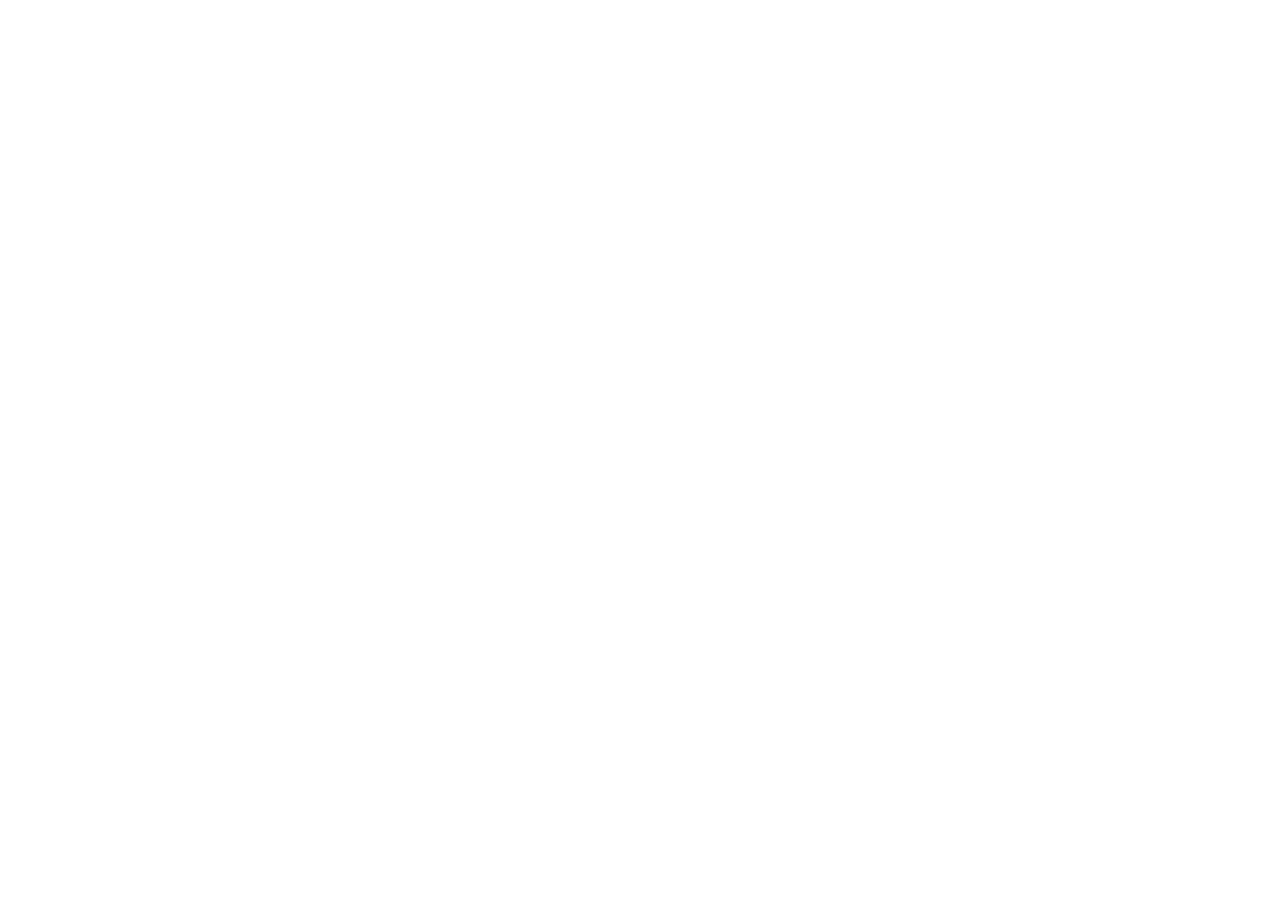
==== pages/contact.html @ c791321b "added context to projectDetails.html" ====
<!DOCTYPE html>
<html lang="en">
<head>
    <meta charset="UTF-8">
    <meta http-equiv="X-UA-Compatible" content="IE=edge">
    <meta name="viewport" content="width=device-width, initial-scale=1.0">
    <link href="styles/reset.css" rel="stylesheet">
    <link href="styles/index.css" rel="stylesheet">
    <title>Sass-figma</title>
</head>
<footer></footer>
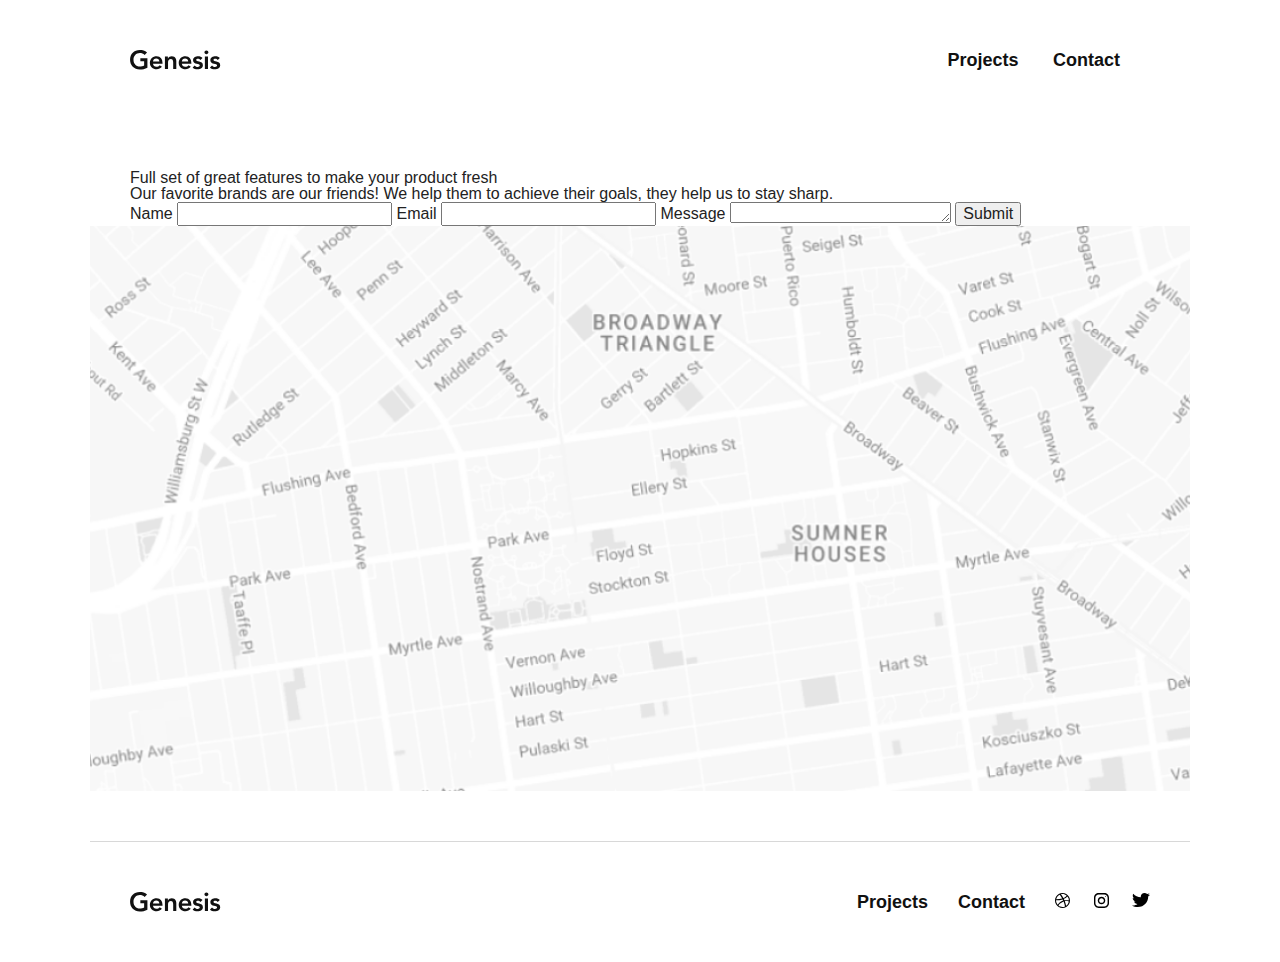
==== commit f9b1272d: "added content to main,footer and header.csss" ====
--- a/pages/contact.html
+++ b/pages/contact.html
@@ -4,8 +4,63 @@
     <meta charset="UTF-8">
     <meta http-equiv="X-UA-Compatible" content="IE=edge">
     <meta name="viewport" content="width=device-width, initial-scale=1.0">
+    <link rel="preconnect" href="https://fonts.googleapis.com">
+    <link rel="preconnect" href="https://fonts.gstatic.com" crossorigin>
+    <link href="https://fonts.googleapis.com/css2?family=Mulish:ital,wght@0,400;0,700;1,400&display=swap" rel="stylesheet">
+    <base href="/">
     <link href="styles/reset.css" rel="stylesheet">
     <link href="styles/index.css" rel="stylesheet">
-    <title>Sass-figma</title>
+    <title>Contact</title>
 </head>
-<footer></footer>+<body>
+    <header class="header">
+        <nav class="nav">
+            <div class="nav--left">
+                <img class="logo" src="images/Logo-genesis.svg" alt="logo genesis">
+            </div>
+            <div class="nav--right">
+                <ul class="nav__list">
+                    <li class="nav__link"><a href="/pages/projectDetails.html">Projects</a></li>
+                    <li class="nav__link"><a href="/pages/contact.html">Contact</a></li>
+                </ul>
+            </div>
+        </nav>
+    </header>
+    <main class="main">
+        <section class="main__container">
+            <div class="main__info">
+                <h3 class="main__info-heading">Full set of great features to make your product fresh</h3>
+                <p class="main__info-text">Our favorite brands are our friends! We help them to achieve their goals, they help us to stay sharp.</p>
+            </div>
+            <div class="main__form-container">
+                <form class="main__form" action="">
+                    <label class="label" for="name">Name</label>
+                    <input class="input" type="text" id="name">
+                    <label class="label" for="email">Email</label>
+                    <input class="input" type="email">
+                    <label class="label" for="message">Message</label>
+                    <textarea class="input" name="message" id="message" cols="25" rows="1"></textarea>
+                    <button class="button" type="submit">Submit</button>
+                </form>
+            </div>
+        </section>
+        <section>
+            <img src="/images/Map.png" alt="map">
+        </section>
+
+    </main>
+    <footer class="footer">
+        <nav class="nav--footer">
+            <div class="nav--footer--left">
+                <img class="footer--logo" src="images/Logo-genesis.svg" alt="logo genesis">
+            </div>
+            <div class="nav--footer--right">
+                <ul class="nav__list--footer">
+                    <li class="nav__link--footer"><a href="#"></a>Projects</li>
+                    <li class="nav__link--footer"><a href="#"></a>Contact</li>
+                </ul>
+                <img class="social-media--footer" src="images/Social.svg" alt="social media svgs">
+            </div>
+        </nav>
+    </footer>
+</body>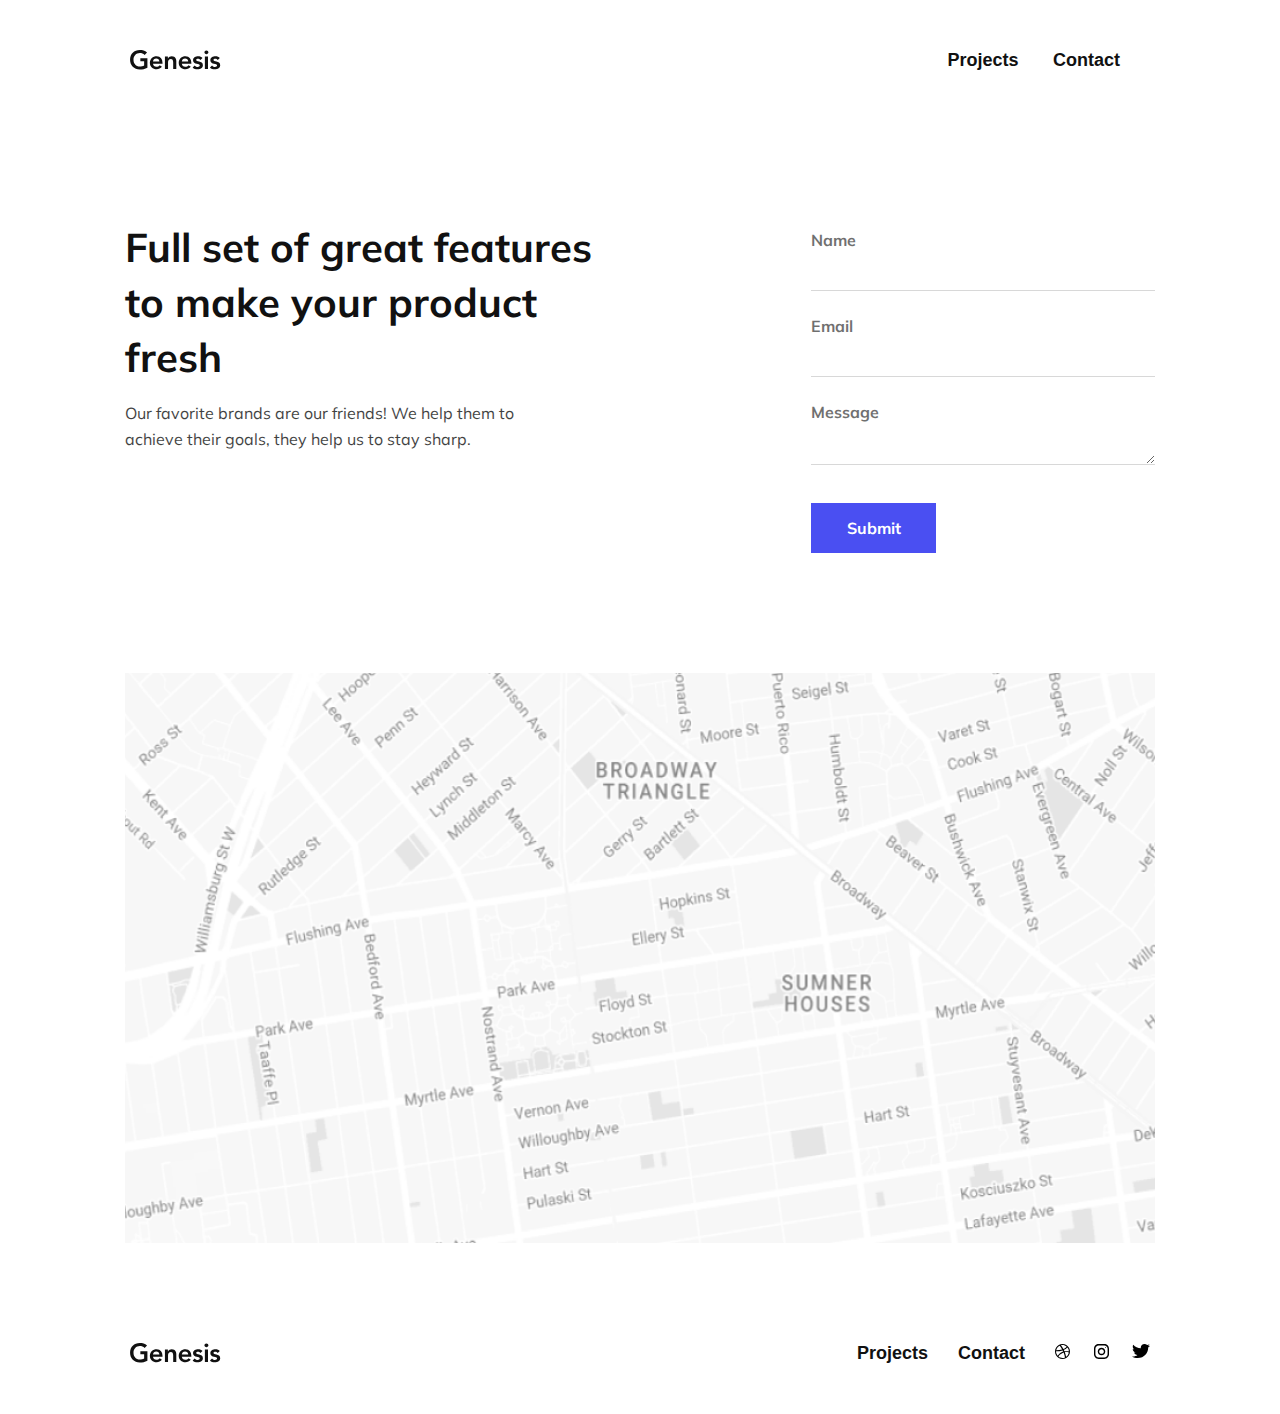
==== commit 3591a841: "added prodetails and contact.scss" ====
--- a/pages/contact.html
+++ b/pages/contact.html
@@ -26,8 +26,8 @@
             </div>
         </nav>
     </header>
-    <main class="main">
-        <section class="main__container">
+    <main class="main__container">
+        <section class="main-c">
             <div class="main__info">
                 <h3 class="main__info-heading">Full set of great features to make your product fresh</h3>
                 <p class="main__info-text">Our favorite brands are our friends! We help them to achieve their goals, they help us to stay sharp.</p>
@@ -44,7 +44,7 @@
                 </form>
             </div>
         </section>
-        <section>
+        <section class="map">
             <img src="/images/Map.png" alt="map">
         </section>
 
